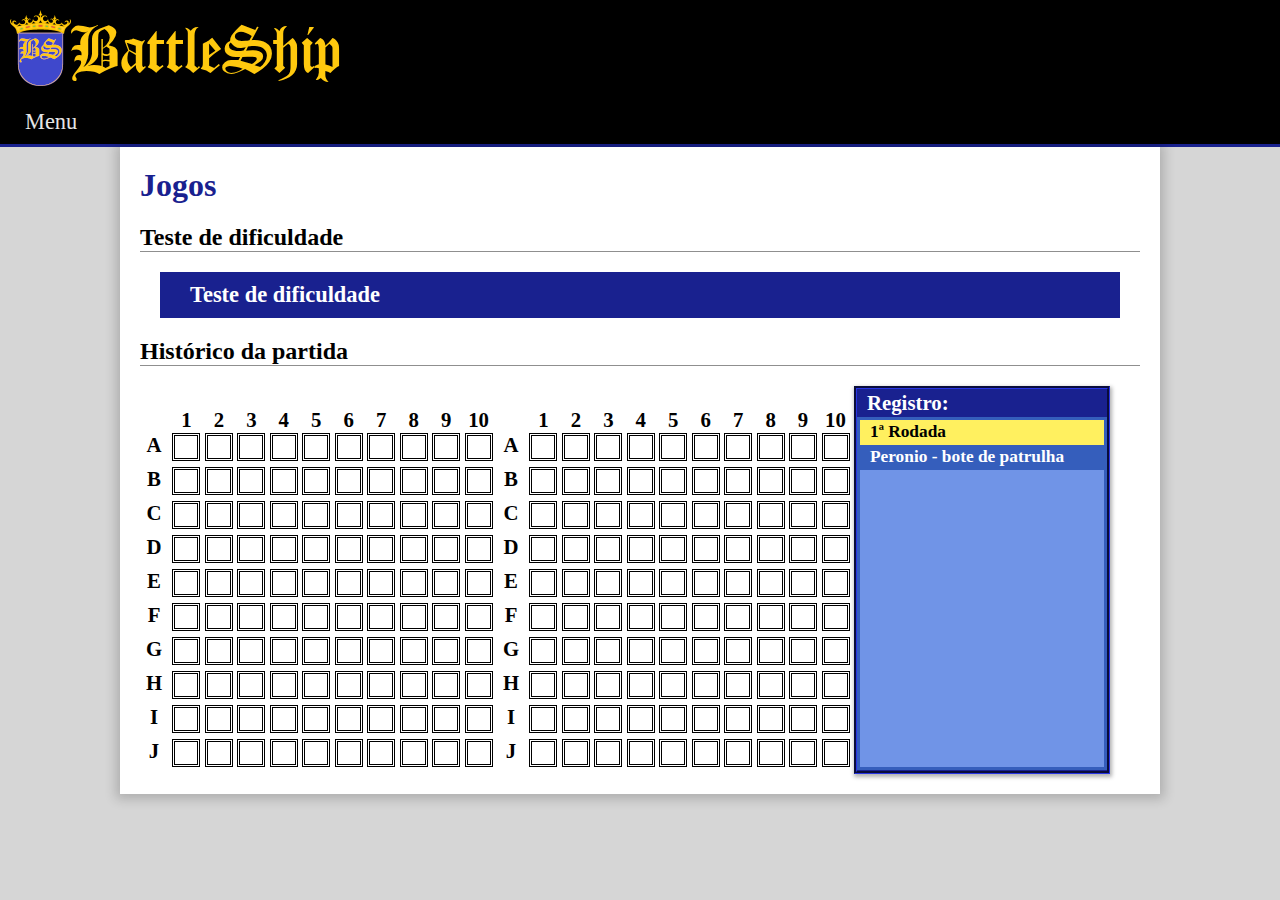
==== jogos.html @ 588dd90f "Initial commit" ====
<!DOCTYPE html>
<html lang="pt-br">
<head>
    <meta charset="UTF-8">
    <meta http-equiv="X-UA-Compatible" content="IE=edge">
    <meta name="viewport" content="width=device-width, initial-scale=1.0">
    <link rel="shortcut icon" href="imagens/BS.ico" type="image/x-icon">
    <link rel="stylesheet" href="style.css">
    <title>Jogos</title>
</head>
<body>
    <header>
        <img src="imagens/BS_logo_61px.png" alt="Logotipo">
        <h1>BattleShip</h1>
    </header>
    <nav>
        <div id="botão-menu" onclick="abrir('botão-menu', 'nav-menu', false, false)">
            Menu
        </div>
        <ul id="nav-menu" style="display: none;">
            <li class="menu"><a href="index.html" target="_self" rel="next">Home</a></li>
            <li class="menu"><a href="regra/regra.html" target="_self" rel="next">Regras</a></li>
            <div>
                <li class="menu"><a href="regra/bote_de_patrulha.html" target="_self" rel="next">Bote de patrulha</a></li>
                <li class="menu"><a href="regra/submarino.html" target="_self" rel="next">Submarino</a></li>
                <li class="menu"><a href="regra/destroyer.html" target="_self" rel="next"><em>Destroyer</em></a></li>
                <li class="menu"><a href="regra/cruzador.html" target="_self" rel="next">Cruzador</a></li>
                <li class="menu"><a href="regra/porta_avioes.html" target="_self" rel="next">Porta avioes</a></li>
            </div>
        </ul>
    </nav>
    <main>
        <h1>Jogos</h1>
        <h2>Teste de dificuldade</h2>
        <section id="caixa-de-abilidades">
            <h3 id="abilidades" onclick="abrir('abilidades', 'lista1', 'teste de dificuldade', 'abilidades')">
                <a href="#">Teste de dificuldade</a>
            </h3>
            <ul id='lista1' class="close">
                <li id="reconhecimento" class="escolha" onclick="dado('reconhecimento')">
                    <a href="#">Reconhecimento</a>
                </li>
                <li id="sabotagem" class="escolha" onclick="abrir('sabotagem', 'lista2', 'sabotagem', 'embarcações')">
                    <a href="#">Sabotagem</a>
                </li>
                <ul id="lista2" class="close">
                    <li id="bote_de_patrulha" class="escolha02" onclick="dado('sabotagem', 'bote de patrulha')">
                        <a href="#">Bote de Patrulha</a>
                    </li>
                    <li id="submarino" class="escolha02" onclick="dado('sabotagem', 'submarino')">
                        <a href="#">Submarino</a>
                    </li>
                    <li id="destroyer" class="escolha02" onclick="dado('sabotagem', 'destroyer')">
                        <a href="#"><em>Destroyer</em></a>
                    </li>
                    <li id="cruzador" class="escolha02" onclick="dado('sabotagem', 'cruzador')">
                        <a href="#">Cruzador</a>
                    </li>
                    <li id="porta_aviões" class="escolha02" onclick="dado('sabotagem', 'porta aviões')">
                        <a href="#">Porta Aviões</a>
                    </li>
                </ul>
                <li id="submersão" class="escolha" onclick="dado('submersão')">
                    <a href="#">Submersão</a>
                </li>
                <li id="antimísseis" class="escolha" onclick="abrir('antimísseis', 'lista3', 'antimísseis', 'situação')">
                    <a href="#">Antimísseis</a>
                </li>
                <ul id="lista3" class="close">
                    <li class="escolha02" onclick="dado('antimísseis', 'destroyer', 1)">
                        <a href="#">1º Míssil</a>
                    </li>
                    <li class="escolha02" onclick="dado('antimísseis', 'destroyer', 2)">
                        <a href="#">2º Missil</a>
                    </li>
                </ul>
                <li id="antiaéreo" class="escolha" onclick="abrir('antiaéreo', 'lista4', 'antiaéreo', 'situação')">
                    <a href="#">Antiaéreo</a>
                </li>
                <ul id="lista4" class="close">
                    <li class="escolha02" onclick="dado('antiaéreo', 'cruzador', 1)">
                        <a href="#">Um Canhão</a>
                    </li>
                    <li class="escolha02" onclick="dado('antiaéreo', 'cruzador', 2)">
                        <a href="#">Dois Canhões</a>
                    </li>
                </ul>
                <li id="dálmata" class="escolha" onclick="abrir('dálmata', 'lista5', 'dálmata', 'situação')">
                    <a href="#">Dálmata</a>
                </li>
                <ul id="lista5" class="close">
                    <li class="escolha02" onclick="dado('dálmata', 'Contra Caça-torpedeiro')">
                        <a href="#">Contra Caça-torpedeiro</a>
                    </li>
                    <li class="escolha02" onclick="dado('dálmata', 'Contra Bombardeiro Oestreich')">
                        <a href="#">Contra Bombardeiro <em>Oestreich</em></a>
                    </li>
                </ul>
            </ul>
            <p id="resposta" style="margin:0px;"></p>
        </section>
        <section>
            <h2>Histórico da partida</h2>
            <div id="jogador1" class="tabuleiro">
                <div id="fileira-numerada1">
                    <div class="fileira"></div>
                    <div class="fileira">1</div>
                    <div class="fileira">2</div>
                    <div class="fileira">3</div>
                    <div class="fileira">4</div>
                    <div class="fileira">5</div>
                    <div class="fileira">6</div>
                    <div class="fileira">7</div>
                    <div class="fileira">8</div>
                    <div class="fileira">9</div>
                    <div class="fileira">10</div>                            
                </div>
                <div id="fileira-a1">
                    <div class="letras">A</div>
                    <div id="1a1" class="cbox" onclick="historico('a', '1')"></div>
                    <div id="1a2" class="cbox" onclick="historico('a', '2')"></div>
                    <div id="1a3" class="cbox" onclick="historico('a', '3')"></div>
                    <div id="1a4" class="cbox" onclick="historico('a', '4')"></div>
                    <div id="1a5" class="cbox" onclick="historico('a', '5')"></div>
                    <div id="1a6" class="cbox" onclick="historico('a', '6')"></div>
                    <div id="1a7" class="cbox" onclick="historico('a', '7')"></div>
                    <div id="1a8" class="cbox" onclick="historico('a', '8')"></div>
                    <div id="1a9" class="cbox" onclick="historico('a', '9')"></div>
                    <div id="1a10" class="cbox" onclick="historico('a', '10')"></div>                            
                </div>
                <div id="fileira-b1">
                    <div class="letras">B</div>
                    <div id="1b1" class="cbox" onclick="historico('b', '1')"></div>
                    <div id="1b2" class="cbox" onclick="historico('b', '2')"></div>
                    <div id="1b3" class="cbox" onclick="historico('b', '3')"></div>
                    <div id="1b4" class="cbox" onclick="historico('b', '4')"></div>
                    <div id="1b5" class="cbox" onclick="historico('b', '5')"></div>
                    <div id="1b6" class="cbox" onclick="historico('b', '6')"></div>
                    <div id="1b7" class="cbox" onclick="historico('b', '7')"></div>
                    <div id="1b8" class="cbox" onclick="historico('b', '8')"></div>
                    <div id="1b9" class="cbox" onclick="historico('b', '9')"></div>                            
                    <div id="1b10" class="cbox" onclick="historico('b', '10')"></div>
                </div>
                <div id="fileira-c1">
                    <div class="letras">C</div>
                    <div id="1c1" class="cbox" onclick="historico('c', '1')"></div>
                    <div id="1c2" class="cbox" onclick="historico('c', '2')"></div>
                    <div id="1c3" class="cbox" onclick="historico('c', '3')"></div>
                    <div id="1c4" class="cbox" onclick="historico('c', '4')"></div>
                    <div id="1c5" class="cbox" onclick="historico('c', '5')"></div>
                    <div id="1c6" class="cbox" onclick="historico('c', '6')"></div>
                    <div id="1c7" class="cbox" onclick="historico('c', '7')"></div>
                    <div id="1c8" class="cbox" onclick="historico('c', '8')"></div>
                    <div id="1c9" class="cbox" onclick="historico('c', '9')"></div>                            
                    <div id="1c10" class="cbox" onclick="historico('c', '10')"></div>
                </div>
                <div id="fileira-d1">
                    <div class="letras">D</div>
                    <div id="1d1" class="cbox" onclick="historico('d', '1')"></div>
                    <div id="1d2" class="cbox" onclick="historico('d', '2')"></div>
                    <div id="1d3" class="cbox" onclick="historico('d', '3')"></div>
                    <div id="1d4" class="cbox" onclick="historico('d', '4')"></div>
                    <div id="1d5" class="cbox" onclick="historico('d', '5')"></div>
                    <div id="1d6" class="cbox" onclick="historico('d', '6')"></div>
                    <div id="1d7" class="cbox" onclick="historico('d', '7')"></div>
                    <div id="1d8" class="cbox" onclick="historico('d', '8')"></div>
                    <div id="1d9" class="cbox" onclick="historico('d', '9')"></div>                            
                    <div id="1d10" class="cbox" onclick="historico('d', '10')"></div>
                </div>
                <div id="fileira-e1">
                    <div class="letras">E</div>
                    <div id="1e1" class="cbox" onclick="historico('e', '1')"></div>
                    <div id="1e2" class="cbox" onclick="historico('e', '2')"></div>
                    <div id="1e3" class="cbox" onclick="historico('e', '3')"></div>
                    <div id="1e4" class="cbox" onclick="historico('e', '4')"></div>
                    <div id="1e5" class="cbox" onclick="historico('e', '5')"></div>
                    <div id="1e6" class="cbox" onclick="historico('e', '6')"></div>
                    <div id="1e7" class="cbox" onclick="historico('e', '7')"></div>
                    <div id="1e8" class="cbox" onclick="historico('e', '8')"></div>
                    <div id="1e9" class="cbox" onclick="historico('e', '9')"></div>                            
                    <div id="1e10" class="cbox" onclick="historico('e', '10')"></div>
                </div>
                <div id="fileira-f1">
                    <div class="letras">F</div>
                    <div id="1f1" class="cbox" onclick="historico('f', '1')"></div>
                    <div id="1f2" class="cbox" onclick="historico('f', '2')"></div>
                    <div id="1f3" class="cbox" onclick="historico('f', '3')"></div>
                    <div id="1f4" class="cbox" onclick="historico('f', '4')"></div>
                    <div id="1f5" class="cbox" onclick="historico('f', '5')"></div>
                    <div id="1f6" class="cbox" onclick="historico('f', '6')"></div>
                    <div id="1f7" class="cbox" onclick="historico('f', '7')"></div>
                    <div id="1f8" class="cbox" onclick="historico('f', '8')"></div>
                    <div id="1f9" class="cbox" onclick="historico('f', '9')"></div>                            
                    <div id="1f10" class="cbox" onclick="historico('f', '10')"></div>
                </div>
                <div id="fileira-g1">
                    <div class="letras">G</div>
                    <div id="1g1" class="cbox" onclick="historico('g', '1')"></div>
                    <div id="1g2" class="cbox" onclick="historico('g', '2')"></div>
                    <div id="1g3" class="cbox" onclick="historico('g', '3')"></div>
                    <div id="1g4" class="cbox" onclick="historico('g', '4')"></div>
                    <div id="1g5" class="cbox" onclick="historico('g', '5')"></div>
                    <div id="1g6" class="cbox" onclick="historico('g', '6')"></div>
                    <div id="1g7" class="cbox" onclick="historico('g', '7')"></div>
                    <div id="1g8" class="cbox" onclick="historico('g', '8')"></div>
                    <div id="1g9" class="cbox" onclick="historico('g', '9')"></div>                            
                    <div id="1g10" class="cbox" onclick="historico('g', '10')"></div>
                </div>
                <div id="fileira-h1">
                    <div class="letras">H</div>
                    <div id="1h1" class="cbox" onclick="historico('h', '1')"></div>
                    <div id="1h2" class="cbox" onclick="historico('h', '2')"></div>
                    <div id="1h3" class="cbox" onclick="historico('h', '3')"></div>
                    <div id="1h4" class="cbox" onclick="historico('h', '4')"></div>
                    <div id="1h5" class="cbox" onclick="historico('h', '5')"></div>
                    <div id="1h6" class="cbox" onclick="historico('h', '6')"></div>
                    <div id="1h7" class="cbox" onclick="historico('h', '7')"></div>
                    <div id="1h8" class="cbox" onclick="historico('h', '8')"></div>
                    <div id="1h9" class="cbox" onclick="historico('h', '9')"></div>                            
                    <div id="1h10" class="cbox" onclick="historico('h', '10')"></div>
                </div>
                <div id="fileira-i1">
                    <div class="letras">I</div>
                    <div id="1i1" class="cbox" onclick="historico('i', '1')"></div>
                    <div id="1i2" class="cbox" onclick="historico('i', '2')"></div>
                    <div id="1i3" class="cbox" onclick="historico('i', '3')"></div>
                    <div id="1i4" class="cbox" onclick="historico('i', '4')"></div>
                    <div id="1i5" class="cbox" onclick="historico('i', '5')"></div>
                    <div id="1i6" class="cbox" onclick="historico('i', '6')"></div>
                    <div id="1i7" class="cbox" onclick="historico('i', '7')"></div>
                    <div id="1i8" class="cbox" onclick="historico('i', '8')"></div>
                    <div id="1i9" class="cbox" onclick="historico('i', '9')"></div>                            
                    <div id="1i10" class="cbox" onclick="historico('i', '10')"></div>
                </div>
                <div id="fileira-j1">   
                    <div class="letras">J</div>
                    <div id="1j1" class="cbox" onclick="historico('j', '1')"></div>
                    <div id="1j2" class="cbox" onclick="historico('j', '2')"></div>
                    <div id="1j3" class="cbox" onclick="historico('j', '3')"></div>
                    <div id="1j4" class="cbox" onclick="historico('j', '4')"></div>
                    <div id="1j5" class="cbox" onclick="historico('j', '5')"></div>
                    <div id="1j6" class="cbox" onclick="historico('j', '6')"></div>
                    <div id="1j7" class="cbox" onclick="historico('j', '7')"></div>
                    <div id="1j8" class="cbox" onclick="historico('j', '8')"></div>
                    <div id="1j9" class="cbox" onclick="historico('j', '9')"></div>
                    <div id="1j10" class="cbox" onclick="historico('j', '10')"></div>                            
                </div>
            </div>
            <div id="jogador2" class="tabuleiro">
                <div id="fileira-numerada2">
                    <div class="fileira"></div>
                    <div class="fileira">1</div>
                    <div class="fileira">2</div>
                    <div class="fileira">3</div>
                    <div class="fileira">4</div>
                    <div class="fileira">5</div>
                    <div class="fileira">6</div>
                    <div class="fileira">7</div>
                    <div class="fileira">8</div>
                    <div class="fileira">9</div>
                    <div class="fileira">10</div>                            
                </div>
                <div id="fileira-a2">
                    <div class="letras">A</div>
                    <div id="2a1" class="cbox" onclick="historico('a', '1')"></div>
                    <div id="2a2" class="cbox" onclick="historico('a', '2')"></div>
                    <div id="2a3" class="cbox" onclick="historico('a', '3')"></div>
                    <div id="2a4" class="cbox" onclick="historico('a', '4')"></div>
                    <div id="2a5" class="cbox" onclick="historico('a', '5')"></div>
                    <div id="2a6" class="cbox" onclick="historico('a', '6')"></div>
                    <div id="2a7" class="cbox" onclick="historico('a', '7')"></div>
                    <div id="2a8" class="cbox" onclick="historico('a', '8')"></div>
                    <div id="2a9" class="cbox" onclick="historico('a', '9')"></div>
                    <div id="2a10" class="cbox" onclick="historico('a', '10')"></div>                            
                </div>
                <div id="fileira-b2">
                    <div class="letras">B</div>
                    <div id="2b1" class="cbox" onclick="historico('b', '1')"></div>
                    <div id="2b2" class="cbox" onclick="historico('b', '2')"></div>
                    <div id="2b3" class="cbox" onclick="historico('b', '3')"></div>
                    <div id="2b4" class="cbox" onclick="historico('b', '4')"></div>
                    <div id="2b5" class="cbox" onclick="historico('b', '5')"></div>
                    <div id="2b6" class="cbox" onclick="historico('b', '6')"></div>
                    <div id="2b7" class="cbox" onclick="historico('b', '7')"></div>
                    <div id="2b8" class="cbox" onclick="historico('b', '8')"></div>
                    <div id="2b9" class="cbox" onclick="historico('b', '9')"></div>                            
                    <div id="2b10" class="cbox" onclick="historico('b', '10')"></div>
                </div>
                <div id="fileira-c2">
                    <div class="letras">C</div>
                    <div id="2c1" class="cbox" onclick="historico('c', '1')"></div>
                    <div id="2c2" class="cbox" onclick="historico('c', '2')"></div>
                    <div id="2c3" class="cbox" onclick="historico('c', '3')"></div>
                    <div id="2c4" class="cbox" onclick="historico('c', '4')"></div>
                    <div id="2c5" class="cbox" onclick="historico('c', '5')"></div>
                    <div id="2c6" class="cbox" onclick="historico('c', '6')"></div>
                    <div id="2c7" class="cbox" onclick="historico('c', '7')"></div>
                    <div id="2c8" class="cbox" onclick="historico('c', '8')"></div>
                    <div id="2c9" class="cbox" onclick="historico('c', '9')"></div>                            
                    <div id="2c10" class="cbox" onclick="historico('c', '10')"></div>
                </div>
                <div id="fileira-d2">
                    <div class="letras">D</div>
                    <div id="2d1" class="cbox" onclick="historico('d', '1')"></div>
                    <div id="2d2" class="cbox" onclick="historico('d', '2')"></div>
                    <div id="2d3" class="cbox" onclick="historico('d', '3')"></div>
                    <div id="2d4" class="cbox" onclick="historico('d', '4')"></div>
                    <div id="2d5" class="cbox" onclick="historico('d', '5')"></div>
                    <div id="2d6" class="cbox" onclick="historico('d', '6')"></div>
                    <div id="2d7" class="cbox" onclick="historico('d', '7')"></div>
                    <div id="2d8" class="cbox" onclick="historico('d', '8')"></div>
                    <div id="2d9" class="cbox" onclick="historico('d', '9')"></div>                            
                    <div id="2d10" class="cbox" onclick="historico('d', '10')"></div>
                </div>
                <div id="fileira-e2">
                    <div class="letras">E</div>
                    <div id="2e1" class="cbox" onclick="historico('e', '1')"></div>
                    <div id="2e2" class="cbox" onclick="historico('e', '2')"></div>
                    <div id="2e3" class="cbox" onclick="historico('e', '3')"></div>
                    <div id="2e4" class="cbox" onclick="historico('e', '4')"></div>
                    <div id="2e5" class="cbox" onclick="historico('e', '5')"></div>
                    <div id="2e6" class="cbox" onclick="historico('e', '6')"></div>
                    <div id="2e7" class="cbox" onclick="historico('e', '7')"></div>
                    <div id="2e8" class="cbox" onclick="historico('e', '8')"></div>
                    <div id="2e9" class="cbox" onclick="historico('e', '9')"></div>                            
                    <div id="2e10" class="cbox" onclick="historico('e', '10')"></div>
                </div>
                <div id="fileira-f2">
                    <div class="letras">F</div>
                    <div id="2f1" class="cbox" onclick="historico('f', '1')"></div>
                    <div id="2f2" class="cbox" onclick="historico('f', '2')"></div>
                    <div id="2f3" class="cbox" onclick="historico('f', '3')"></div>
                    <div id="2f4" class="cbox" onclick="historico('f', '4')"></div>
                    <div id="2f5" class="cbox" onclick="historico('f', '5')"></div>
                    <div id="2f6" class="cbox" onclick="historico('f', '6')"></div>
                    <div id="2f7" class="cbox" onclick="historico('f', '7')"></div>
                    <div id="2f8" class="cbox" onclick="historico('f', '8')"></div>
                    <div id="2f9" class="cbox" onclick="historico('f', '9')"></div>                            
                    <div id="2f10" class="cbox" onclick="historico('f', '10')"></div>
                </div>
                <div id="fileira-g2">
                    <div class="letras">G</div>
                    <div id="2g1" class="cbox" onclick="historico('g', '1')"></div>
                    <div id="2g2" class="cbox" onclick="historico('g', '2')"></div>
                    <div id="2g3" class="cbox" onclick="historico('g', '3')"></div>
                    <div id="2g4" class="cbox" onclick="historico('g', '4')"></div>
                    <div id="2g5" class="cbox" onclick="historico('g', '5')"></div>
                    <div id="2g6" class="cbox" onclick="historico('g', '6')"></div>
                    <div id="2g7" class="cbox" onclick="historico('g', '7')"></div>
                    <div id="2g8" class="cbox" onclick="historico('g', '8')"></div>
                    <div id="2g9" class="cbox" onclick="historico('g', '9')"></div>                            
                    <div id="2g10" class="cbox" onclick="historico('g', '10')"></div>
                </div>
                <div id="fileira-h2">
                    <div class="letras">H</div>
                    <div id="2h1" class="cbox" onclick="historico('h', '1')"></div>
                    <div id="2h2" class="cbox" onclick="historico('h', '2')"></div>
                    <div id="2h3" class="cbox" onclick="historico('h', '3')"></div>
                    <div id="2h4" class="cbox" onclick="historico('h', '4')"></div>
                    <div id="2h5" class="cbox" onclick="historico('h', '5')"></div>
                    <div id="2h6" class="cbox" onclick="historico('h', '6')"></div>
                    <div id="2h7" class="cbox" onclick="historico('h', '7')"></div>
                    <div id="2h8" class="cbox" onclick="historico('h', '8')"></div>
                    <div id="2h9" class="cbox" onclick="historico('h', '9')"></div>                            
                    <div id="2h10" class="cbox" onclick="historico('h', '10')"></div>
                </div>
                <div id="fileira-i2">
                    <div class="letras">I</div>
                    <div id="2i1" class="cbox" onclick="historico('i', '1')"></div>
                    <div id="2i2" class="cbox" onclick="historico('i', '2')"></div>
                    <div id="2i3" class="cbox" onclick="historico('i', '3')"></div>
                    <div id="2i4" class="cbox" onclick="historico('i', '4')"></div>
                    <div id="2i5" class="cbox" onclick="historico('i', '5')"></div>
                    <div id="2i6" class="cbox" onclick="historico('i', '6')"></div>
                    <div id="2i7" class="cbox" onclick="historico('i', '7')"></div>
                    <div id="2i8" class="cbox" onclick="historico('i', '8')"></div>
                    <div id="2i9" class="cbox" onclick="historico('i', '9')"></div>                            
                    <div id="2i10" class="cbox" onclick="historico('i', '10')"></div>
                </div>
                <div id="fileira-j2">   
                    <div class="letras">J</div>
                    <div id="2j1" class="cbox" onclick="historico('j', '1')"></div>
                    <div id="2j2" class="cbox" onclick="historico('j', '2')"></div>
                    <div id="2j3" class="cbox" onclick="historico('j', '3')"></div>
                    <div id="2j4" class="cbox" onclick="historico('j', '4')"></div>
                    <div id="2j5" class="cbox" onclick="historico('j', '5')"></div>
                    <div id="2j6" class="cbox" onclick="historico('j', '6')"></div>
                    <div id="2j7" class="cbox" onclick="historico('j', '7')"></div>
                    <div id="2j8" class="cbox" onclick="historico('j', '8')"></div>
                    <div id="2j9" class="cbox" onclick="historico('j', '9')"></div>
                    <div id="2j10" class="cbox" onclick="historico('j', '10')"></div>                            
                </div>
            </div>
            <div class="caixa-de-registro">
                <p class="first">Registro:</p>
                <select name="jogadas" id="registro" size="14"></select>
            </div>
            
        </section>
    </main>
    <footer>
        
    </footer>
    <script src="script.js"></script>
</body>
</html>
---- style.css ----
@charset "UtF-8";
@font-face {
    font-family: diploma;
    src: url(Diploma\ Regular.ttf) format(truetype);
}

:root {
    --amarelo: #ffc90e;
    --amareloclaro: #fff05f;
    --azul: #19218f;
    --azulclaro: #355ebc;
    --azulclarisimo: #7094e7;
}

* {
    margin: 0px;
    padding: 0px;
}

#caixa {
    list-style-type: none;
    padding: 10px 0px;
    
    border-top: 5px solid var(--azul);
    background-image: linear-gradient(90deg, var(--amareloclaro), #ffef5fc2);
    box-shadow: inset 0px 0px 3px 0px rgba(0, 0, 0, 0.473);
    
    font-family: Georgia, 'Times New Roman', Times, serif;
}

#caixa.pequena, #caixa.via {
    max-width: max-content;
}

#caixa.via > li, #caixa.pequena > li {
    padding: 1px 10px;
}
.via > li:hover {
    background-image: linear-gradient(130deg, var(--azulclarisimo), rgba(255, 255, 255, 0));
}
.via > li:active {
    background-color: var(--azul);
}

li {
    padding: 5px 10px 5px 10px;
}

.tarja {
    margin: 15px 0px;
    padding: 5px;

    background-color: var(--azul);
    box-shadow: inset 0px 0px 3px 0px rgba(0, 0, 0, 0.473);
    color: rgb(230, 230, 230);

    font-family: Georgia, 'Times New Roman', Times, serif;
}

a.li_link {
    color: black;
    text-decoration: none;
}

a.link {
    font-weight: bold;
    color: var(--azul);
}

a.link:hover {
    text-decoration: underline;
}

a.link:active {
    color: var(--amarelo);
}

body {
    background-color: rgb(214, 214, 214);
}

header {
    padding: 10px 0px 20px 10px;
    background-color: black;
}

header h1 {
    color: var(--amarelo);
    font: normal 4em 'diploma';
    text-indent: 60px;
}

header img {
    position: absolute;
}

nav {
    background-color: black;
    height: 35px;
    border-bottom: 3px solid var(--azul);
}

#nav-menu {
    position: absolute;
    top: 144px;
    background-image: linear-gradient(180deg, var(--amarelo), var(--amareloclaro));
    box-shadow: 1px 1px 3px 0px rgba(0, 0, 0, 0.438);
    border-bottom: 3px solid var(--azul);
    border-right: 2px solid var(--azul);

    font: normal 1.2em 'georgia';
} 

div#botão-menu {
    display: inline;
    margin: 0px 10px;
    padding: 3px 15px;
    border-radius: 20px;

    color: rgb(230, 230, 230);
    font: normal 1.4em 'georgia';
}

div#botão-menu:hover {
    transition-duration: 0.2s;
    background-color: rgb(43, 43, 43);
    
}

div#botão-menu:active {
    box-shadow: inset 1px 1px 2px 1px rgb(119, 119, 119);
}

nav .menu {
    list-style-type: none;
    padding: 5px 10px;   
}

nav .menu:hover {
    transition-duration: 0.2s;
    background-image: linear-gradient(90deg, var(--azulclaro), var(--azulclarisimo));
}

nav a {
    display: block;
    padding: 5px;
    text-decoration: none;
    color: black;
}

.menu:hover > a {
    padding-left: 6px;
    padding-right: 4px;
}

nav .menu:active {
    box-shadow: inset 1px 1px 5px 1px rgb(0, 0, 0);
}

main {
    max-width: 1000px;
    min-height: 524px;
    margin: 0px auto;
    padding: 20px;

    background-color: white;
    box-shadow: 0px 1px 11px 4px #00000030;;

    font-family: Arial, Helvetica, sans-serif;
    text-align: justify;
}

main > h1 {
    font-family: 'Times New Roman', Times, serif;
    color: var(--azul);
}

p {
    margin: 10px 0px;
}

section#caixa-de-abilidades {
    margin: 0px 20px;
    
    color: rgb(0, 0, 0);
    background-image: linear-gradient(180deg, var(--amarelo), var(--amareloclaro));
    box-shadow: inset 0px 3px 3px 0px rgba(0, 0, 0, 0.158);
    font: normal 1.2em georgia;
}

section#caixa-de-abilidades > ul a {
    color: black;
    text-decoration: none;
}

section#caixa-de-abilidades > h3 a {
    color: white;
    text-decoration: none;
}

section#caixa-de-abilidades > h3 {
    margin: 0px 0px;
    padding: 10px;
    background-color: var(--azul);
    color: rgb(230, 230, 230);
    text-indent: 20px;
}

section#caixa-de-abilidades > h3:active {
    box-shadow: inset 1px 1px 1px 1px black;
    transition-duration: 0.1s;
}

li.escolha {
    list-style-type: none;
}

li.escolha02 {
    padding: 1px 5px;
    margin-left: 0px;
    list-style-type: none;
    font-weight: normal;
    background-image: linear-gradient(90deg, var(--azulclarisimo)1%, white);
}

.close {
    display: none;
}

ul#lista1 ul {
    padding: 2px 0px;
    border-top: 3px solid var(--azul);
    border-bottom: 3px solid var(--azul);
    background-color: white;
}

li.escolha:hover {
    background-image: linear-gradient(90deg, var(--azulclarisimo), transparent);
    padding-left: 11px;
}

li.escolha02:hover {
    background-image: linear-gradient(90deg, var(--azulclaro), white);
    padding-left: 6px;
}

.resultado-númerico {
    display: inline-block;
    margin: 0px 30px;
    padding: 5px 10px;
    border-bottom: 1px solid black;
    font: normal 1.3em 'georgia';
}

.resultado {
    margin: 10px 30px;
    padding: 0px 10px;
    font: normal 1.3em 'georgia';
}

.tabuleiro{ 
    display: inline-block;
    max-width: max-content;
}

#impresor {
    display: inline-block;
    border: 1px dotted black;
}

.fileira {
    display: inline-block;
    height: 22px;
    width: 22px;

    border: 3px double white;
    background-color: white;
    font: bold 1.3em 'geogia';
    text-align: center;
}

.letras {
    position: relative;
    bottom: 9px;
    display: inline-block;
    height: 22px;
    width: 22px;

    border: 3px double white;
    background-color: white;
    font: bold 1.3em 'geogia';
    text-align: center;
}

.cbox { /*cbox = box da coordenada*/
    display: inline-block;
    height: 22px;
    width: 22px;

    border: 3px double black;
    background-color: white;
    text-align: center;

}

.cbox:hover {
    background-color: var(--amarelo);
    border: 3px groove var(--azul);
}

.caixa-de-registro {
    display: inline-block;
    border: 3px groove var(--azul);
    box-shadow: 1px 2px 4px 1px #0000004f;
    background-color: var(--azul);
}

.caixa-de-registro p.first {
    margin: 0px;
    padding: 2px 10px 2px 10px;
    color: white;

    font: bold 1.3em 'Georgia';
}

#registro {
    max-width: 430px;
    min-width: 250px;
    border-radius: 0px;
    border: 3px solid var(--azulclaro);
    overflow-y: visible; 
    background-color: var(--azulclarisimo);
}

#registro option {
    padding: 2px 10px;
    font: bold 1.3em 'Georgia';
}

#registro option.normal, option.extenso{
    color: white;
}

.caixa-de-registro option.titulo {
    color: black;
    background-color: var(--amareloclaro);
}

#registro > option.destaque {
    color: white;
    background-color: var(--azulclaro);
}

article {
    margin: 0px 20px;
}

h2 {
    margin: 20px 0px;
    border-bottom: 1px solid rgb(143, 143, 143);
    font-family: 'Times New Roman', Times, serif;
}

footer {
    background-color: var(--azulclarisimo);
}

/*=======================================================|teste|=======================================================*/

.menu-teste {
    display: none;
}
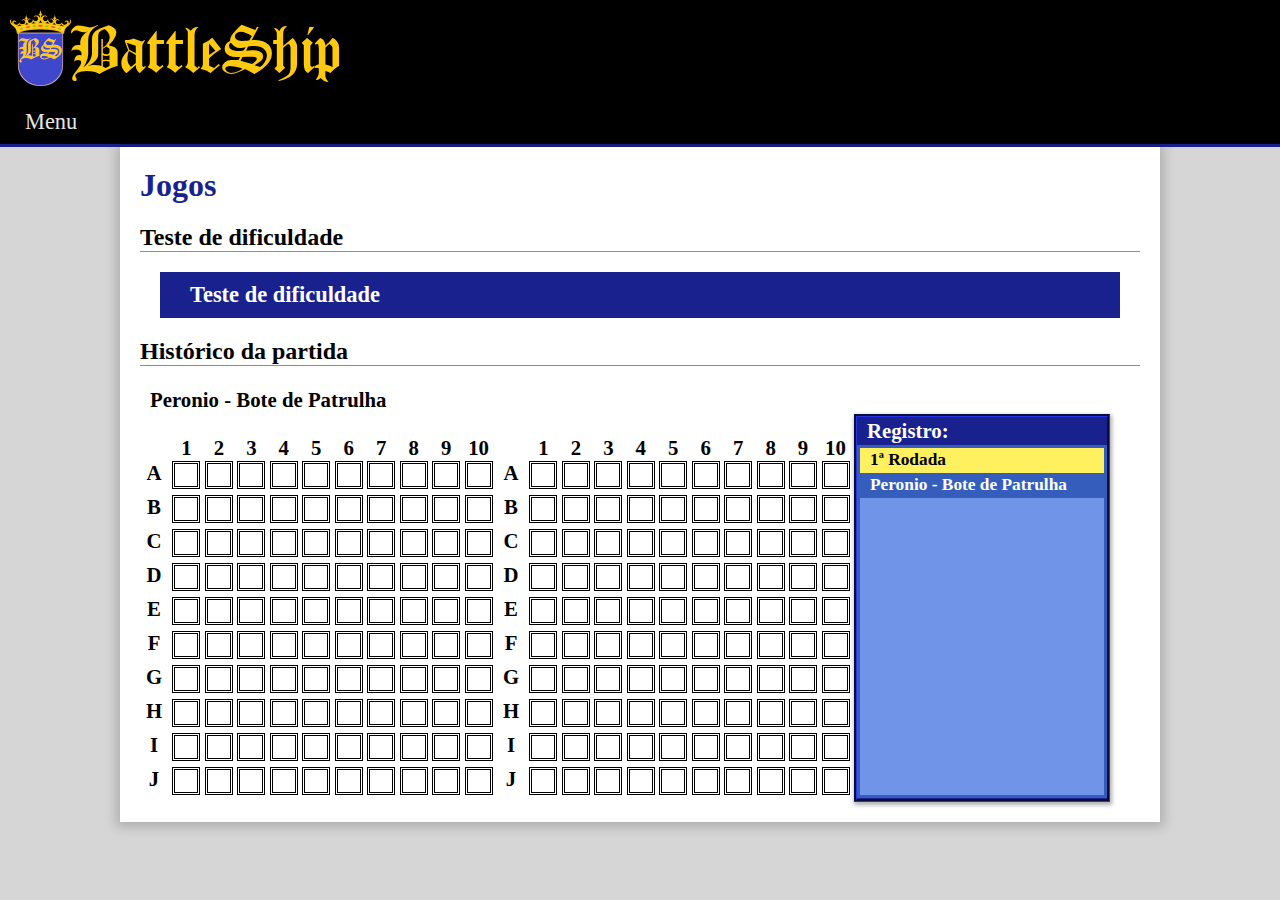
==== commit d2c6ce69: "Histórico Update" ====
--- a/jogos.html
+++ b/jogos.html
@@ -101,6 +101,7 @@
         </section>
         <section>
             <h2>Histórico da partida</h2>
+            <h3 id="nomejogador" class="nome-de-jogador">Turno</h3>
             <div id="jogador1" class="tabuleiro">
                 <div id="fileira-numerada1">
                     <div class="fileira"></div>
@@ -117,133 +118,133 @@
                 </div>
                 <div id="fileira-a1">
                     <div class="letras">A</div>
-                    <div id="1a1" class="cbox" onclick="historico('a', '1')"></div>
-                    <div id="1a2" class="cbox" onclick="historico('a', '2')"></div>
-                    <div id="1a3" class="cbox" onclick="historico('a', '3')"></div>
-                    <div id="1a4" class="cbox" onclick="historico('a', '4')"></div>
-                    <div id="1a5" class="cbox" onclick="historico('a', '5')"></div>
-                    <div id="1a6" class="cbox" onclick="historico('a', '6')"></div>
-                    <div id="1a7" class="cbox" onclick="historico('a', '7')"></div>
-                    <div id="1a8" class="cbox" onclick="historico('a', '8')"></div>
-                    <div id="1a9" class="cbox" onclick="historico('a', '9')"></div>
-                    <div id="1a10" class="cbox" onclick="historico('a', '10')"></div>                            
+                    <div id="1a1" class="cbox" onclick="historico('1', 'a', '1')"></div>
+                    <div id="1a2" class="cbox" onclick="historico('1', 'a', '2')"></div>
+                    <div id="1a3" class="cbox" onclick="historico('1', 'a', '3')"></div>
+                    <div id="1a4" class="cbox" onclick="historico('1', 'a', '4')"></div>
+                    <div id="1a5" class="cbox" onclick="historico('1', 'a', '5')"></div>
+                    <div id="1a6" class="cbox" onclick="historico('1', 'a', '6')"></div>
+                    <div id="1a7" class="cbox" onclick="historico('1', 'a', '7')"></div>
+                    <div id="1a8" class="cbox" onclick="historico('1', 'a', '8')"></div>
+                    <div id="1a9" class="cbox" onclick="historico('1', 'a', '9')"></div>
+                    <div id="1a10" class="cbox" onclick="historico('1', 'a', '10')"></div>                            
                 </div>
                 <div id="fileira-b1">
                     <div class="letras">B</div>
-                    <div id="1b1" class="cbox" onclick="historico('b', '1')"></div>
-                    <div id="1b2" class="cbox" onclick="historico('b', '2')"></div>
-                    <div id="1b3" class="cbox" onclick="historico('b', '3')"></div>
-                    <div id="1b4" class="cbox" onclick="historico('b', '4')"></div>
-                    <div id="1b5" class="cbox" onclick="historico('b', '5')"></div>
-                    <div id="1b6" class="cbox" onclick="historico('b', '6')"></div>
-                    <div id="1b7" class="cbox" onclick="historico('b', '7')"></div>
-                    <div id="1b8" class="cbox" onclick="historico('b', '8')"></div>
-                    <div id="1b9" class="cbox" onclick="historico('b', '9')"></div>                            
-                    <div id="1b10" class="cbox" onclick="historico('b', '10')"></div>
+                    <div id="1b1" class="cbox" onclick="historico('1' ,'b', '1')"></div>
+                    <div id="1b2" class="cbox" onclick="historico('1' ,'b', '2')"></div>
+                    <div id="1b3" class="cbox" onclick="historico('1' ,'b', '3')"></div>
+                    <div id="1b4" class="cbox" onclick="historico('1' ,'b', '4')"></div>
+                    <div id="1b5" class="cbox" onclick="historico('1' ,'b', '5')"></div>
+                    <div id="1b6" class="cbox" onclick="historico('1' ,'b', '6')"></div>
+                    <div id="1b7" class="cbox" onclick="historico('1' ,'b', '7')"></div>
+                    <div id="1b8" class="cbox" onclick="historico('1' ,'b', '8')"></div>
+                    <div id="1b9" class="cbox" onclick="historico('1' ,'b', '9')"></div>                            
+                    <div id="1b10" class="cbox" onclick="historico('1' ,'b', '10')"></div>
                 </div>
                 <div id="fileira-c1">
                     <div class="letras">C</div>
-                    <div id="1c1" class="cbox" onclick="historico('c', '1')"></div>
-                    <div id="1c2" class="cbox" onclick="historico('c', '2')"></div>
-                    <div id="1c3" class="cbox" onclick="historico('c', '3')"></div>
-                    <div id="1c4" class="cbox" onclick="historico('c', '4')"></div>
-                    <div id="1c5" class="cbox" onclick="historico('c', '5')"></div>
-                    <div id="1c6" class="cbox" onclick="historico('c', '6')"></div>
-                    <div id="1c7" class="cbox" onclick="historico('c', '7')"></div>
-                    <div id="1c8" class="cbox" onclick="historico('c', '8')"></div>
-                    <div id="1c9" class="cbox" onclick="historico('c', '9')"></div>                            
-                    <div id="1c10" class="cbox" onclick="historico('c', '10')"></div>
+                    <div id="1c1" class="cbox" onclick="historico('1' ,'c', '1')"></div>
+                    <div id="1c2" class="cbox" onclick="historico('1' ,'c', '2')"></div>
+                    <div id="1c3" class="cbox" onclick="historico('1' ,'c', '3')"></div>
+                    <div id="1c4" class="cbox" onclick="historico('1' ,'c', '4')"></div>
+                    <div id="1c5" class="cbox" onclick="historico('1' ,'c', '5')"></div>
+                    <div id="1c6" class="cbox" onclick="historico('1' ,'c', '6')"></div>
+                    <div id="1c7" class="cbox" onclick="historico('1' ,'c', '7')"></div>
+                    <div id="1c8" class="cbox" onclick="historico('1' ,'c', '8')"></div>
+                    <div id="1c9" class="cbox" onclick="historico('1' ,'c', '9')"></div>                            
+                    <div id="1c10" class="cbox" onclick="historico('1' ,'c', '10')"></div>
                 </div>
                 <div id="fileira-d1">
                     <div class="letras">D</div>
-                    <div id="1d1" class="cbox" onclick="historico('d', '1')"></div>
-                    <div id="1d2" class="cbox" onclick="historico('d', '2')"></div>
-                    <div id="1d3" class="cbox" onclick="historico('d', '3')"></div>
-                    <div id="1d4" class="cbox" onclick="historico('d', '4')"></div>
-                    <div id="1d5" class="cbox" onclick="historico('d', '5')"></div>
-                    <div id="1d6" class="cbox" onclick="historico('d', '6')"></div>
-                    <div id="1d7" class="cbox" onclick="historico('d', '7')"></div>
-                    <div id="1d8" class="cbox" onclick="historico('d', '8')"></div>
-                    <div id="1d9" class="cbox" onclick="historico('d', '9')"></div>                            
-                    <div id="1d10" class="cbox" onclick="historico('d', '10')"></div>
+                    <div id="1d1" class="cbox" onclick="historico('1' ,'d', '1')"></div>
+                    <div id="1d2" class="cbox" onclick="historico('1' ,'d', '2')"></div>
+                    <div id="1d3" class="cbox" onclick="historico('1' ,'d', '3')"></div>
+                    <div id="1d4" class="cbox" onclick="historico('1' ,'d', '4')"></div>
+                    <div id="1d5" class="cbox" onclick="historico('1' ,'d', '5')"></div>
+                    <div id="1d6" class="cbox" onclick="historico('1' ,'d', '6')"></div>
+                    <div id="1d7" class="cbox" onclick="historico('1' ,'d', '7')"></div>
+                    <div id="1d8" class="cbox" onclick="historico('1' ,'d', '8')"></div>
+                    <div id="1d9" class="cbox" onclick="historico('1' ,'d', '9')"></div>                            
+                    <div id="1d10" class="cbox" onclick="historico('1' ,'d', '10')"></div>
                 </div>
                 <div id="fileira-e1">
                     <div class="letras">E</div>
-                    <div id="1e1" class="cbox" onclick="historico('e', '1')"></div>
-                    <div id="1e2" class="cbox" onclick="historico('e', '2')"></div>
-                    <div id="1e3" class="cbox" onclick="historico('e', '3')"></div>
-                    <div id="1e4" class="cbox" onclick="historico('e', '4')"></div>
-                    <div id="1e5" class="cbox" onclick="historico('e', '5')"></div>
-                    <div id="1e6" class="cbox" onclick="historico('e', '6')"></div>
-                    <div id="1e7" class="cbox" onclick="historico('e', '7')"></div>
-                    <div id="1e8" class="cbox" onclick="historico('e', '8')"></div>
-                    <div id="1e9" class="cbox" onclick="historico('e', '9')"></div>                            
-                    <div id="1e10" class="cbox" onclick="historico('e', '10')"></div>
+                    <div id="1e1" class="cbox" onclick="historico('1' ,'e', '1')"></div>
+                    <div id="1e2" class="cbox" onclick="historico('1' ,'e', '2')"></div>
+                    <div id="1e3" class="cbox" onclick="historico('1' ,'e', '3')"></div>
+                    <div id="1e4" class="cbox" onclick="historico('1' ,'e', '4')"></div>
+                    <div id="1e5" class="cbox" onclick="historico('1' ,'e', '5')"></div>
+                    <div id="1e6" class="cbox" onclick="historico('1' ,'e', '6')"></div>
+                    <div id="1e7" class="cbox" onclick="historico('1' ,'e', '7')"></div>
+                    <div id="1e8" class="cbox" onclick="historico('1' ,'e', '8')"></div>
+                    <div id="1e9" class="cbox" onclick="historico('1' ,'e', '9')"></div>                            
+                    <div id="1e10" class="cbox" onclick="historico('1' ,'e', '10')"></div>
                 </div>
                 <div id="fileira-f1">
                     <div class="letras">F</div>
-                    <div id="1f1" class="cbox" onclick="historico('f', '1')"></div>
-                    <div id="1f2" class="cbox" onclick="historico('f', '2')"></div>
-                    <div id="1f3" class="cbox" onclick="historico('f', '3')"></div>
-                    <div id="1f4" class="cbox" onclick="historico('f', '4')"></div>
-                    <div id="1f5" class="cbox" onclick="historico('f', '5')"></div>
-                    <div id="1f6" class="cbox" onclick="historico('f', '6')"></div>
-                    <div id="1f7" class="cbox" onclick="historico('f', '7')"></div>
-                    <div id="1f8" class="cbox" onclick="historico('f', '8')"></div>
-                    <div id="1f9" class="cbox" onclick="historico('f', '9')"></div>                            
-                    <div id="1f10" class="cbox" onclick="historico('f', '10')"></div>
+                    <div id="1f1" class="cbox" onclick="historico('1' ,'f', '1')"></div>
+                    <div id="1f2" class="cbox" onclick="historico('1' ,'f', '2')"></div>
+                    <div id="1f3" class="cbox" onclick="historico('1' ,'f', '3')"></div>
+                    <div id="1f4" class="cbox" onclick="historico('1' ,'f', '4')"></div>
+                    <div id="1f5" class="cbox" onclick="historico('1' ,'f', '5')"></div>
+                    <div id="1f6" class="cbox" onclick="historico('1' ,'f', '6')"></div>
+                    <div id="1f7" class="cbox" onclick="historico('1' ,'f', '7')"></div>
+                    <div id="1f8" class="cbox" onclick="historico('1' ,'f', '8')"></div>
+                    <div id="1f9" class="cbox" onclick="historico('1' ,'f', '9')"></div>                            
+                    <div id="1f10" class="cbox" onclick="historico('1' ,'f', '10')"></div>
                 </div>
                 <div id="fileira-g1">
                     <div class="letras">G</div>
-                    <div id="1g1" class="cbox" onclick="historico('g', '1')"></div>
-                    <div id="1g2" class="cbox" onclick="historico('g', '2')"></div>
-                    <div id="1g3" class="cbox" onclick="historico('g', '3')"></div>
-                    <div id="1g4" class="cbox" onclick="historico('g', '4')"></div>
-                    <div id="1g5" class="cbox" onclick="historico('g', '5')"></div>
-                    <div id="1g6" class="cbox" onclick="historico('g', '6')"></div>
-                    <div id="1g7" class="cbox" onclick="historico('g', '7')"></div>
-                    <div id="1g8" class="cbox" onclick="historico('g', '8')"></div>
-                    <div id="1g9" class="cbox" onclick="historico('g', '9')"></div>                            
-                    <div id="1g10" class="cbox" onclick="historico('g', '10')"></div>
+                    <div id="1g1" class="cbox" onclick="historico('1' ,'g', '1')"></div>
+                    <div id="1g2" class="cbox" onclick="historico('1' ,'g', '2')"></div>
+                    <div id="1g3" class="cbox" onclick="historico('1' ,'g', '3')"></div>
+                    <div id="1g4" class="cbox" onclick="historico('1' ,'g', '4')"></div>
+                    <div id="1g5" class="cbox" onclick="historico('1' ,'g', '5')"></div>
+                    <div id="1g6" class="cbox" onclick="historico('1' ,'g', '6')"></div>
+                    <div id="1g7" class="cbox" onclick="historico('1' ,'g', '7')"></div>
+                    <div id="1g8" class="cbox" onclick="historico('1' ,'g', '8')"></div>
+                    <div id="1g9" class="cbox" onclick="historico('1' ,'g', '9')"></div>                            
+                    <div id="1g10" class="cbox" onclick="historico('1' ,'g', '10')"></div>
                 </div>
                 <div id="fileira-h1">
                     <div class="letras">H</div>
-                    <div id="1h1" class="cbox" onclick="historico('h', '1')"></div>
-                    <div id="1h2" class="cbox" onclick="historico('h', '2')"></div>
-                    <div id="1h3" class="cbox" onclick="historico('h', '3')"></div>
-                    <div id="1h4" class="cbox" onclick="historico('h', '4')"></div>
-                    <div id="1h5" class="cbox" onclick="historico('h', '5')"></div>
-                    <div id="1h6" class="cbox" onclick="historico('h', '6')"></div>
-                    <div id="1h7" class="cbox" onclick="historico('h', '7')"></div>
-                    <div id="1h8" class="cbox" onclick="historico('h', '8')"></div>
-                    <div id="1h9" class="cbox" onclick="historico('h', '9')"></div>                            
-                    <div id="1h10" class="cbox" onclick="historico('h', '10')"></div>
+                    <div id="1h1" class="cbox" onclick="historico('1' ,'h', '1')"></div>
+                    <div id="1h2" class="cbox" onclick="historico('1' ,'h', '2')"></div>
+                    <div id="1h3" class="cbox" onclick="historico('1' ,'h', '3')"></div>
+                    <div id="1h4" class="cbox" onclick="historico('1' ,'h', '4')"></div>
+                    <div id="1h5" class="cbox" onclick="historico('1' ,'h', '5')"></div>
+                    <div id="1h6" class="cbox" onclick="historico('1' ,'h', '6')"></div>
+                    <div id="1h7" class="cbox" onclick="historico('1' ,'h', '7')"></div>
+                    <div id="1h8" class="cbox" onclick="historico('1' ,'h', '8')"></div>
+                    <div id="1h9" class="cbox" onclick="historico('1' ,'h', '9')"></div>                            
+                    <div id="1h10" class="cbox" onclick="historico('1' ,'h', '10')"></div>
                 </div>
                 <div id="fileira-i1">
                     <div class="letras">I</div>
-                    <div id="1i1" class="cbox" onclick="historico('i', '1')"></div>
-                    <div id="1i2" class="cbox" onclick="historico('i', '2')"></div>
-                    <div id="1i3" class="cbox" onclick="historico('i', '3')"></div>
-                    <div id="1i4" class="cbox" onclick="historico('i', '4')"></div>
-                    <div id="1i5" class="cbox" onclick="historico('i', '5')"></div>
-                    <div id="1i6" class="cbox" onclick="historico('i', '6')"></div>
-                    <div id="1i7" class="cbox" onclick="historico('i', '7')"></div>
-                    <div id="1i8" class="cbox" onclick="historico('i', '8')"></div>
-                    <div id="1i9" class="cbox" onclick="historico('i', '9')"></div>                            
-                    <div id="1i10" class="cbox" onclick="historico('i', '10')"></div>
+                    <div id="1i1" class="cbox" onclick="historico('1' ,'i', '1')"></div>
+                    <div id="1i2" class="cbox" onclick="historico('1' ,'i', '2')"></div>
+                    <div id="1i3" class="cbox" onclick="historico('1' ,'i', '3')"></div>
+                    <div id="1i4" class="cbox" onclick="historico('1' ,'i', '4')"></div>
+                    <div id="1i5" class="cbox" onclick="historico('1' ,'i', '5')"></div>
+                    <div id="1i6" class="cbox" onclick="historico('1' ,'i', '6')"></div>
+                    <div id="1i7" class="cbox" onclick="historico('1' ,'i', '7')"></div>
+                    <div id="1i8" class="cbox" onclick="historico('1' ,'i', '8')"></div>
+                    <div id="1i9" class="cbox" onclick="historico('1' ,'i', '9')"></div>                            
+                    <div id="1i10" class="cbox" onclick="historico('1' ,'i', '10')"></div>
                 </div>
                 <div id="fileira-j1">   
                     <div class="letras">J</div>
-                    <div id="1j1" class="cbox" onclick="historico('j', '1')"></div>
-                    <div id="1j2" class="cbox" onclick="historico('j', '2')"></div>
-                    <div id="1j3" class="cbox" onclick="historico('j', '3')"></div>
-                    <div id="1j4" class="cbox" onclick="historico('j', '4')"></div>
-                    <div id="1j5" class="cbox" onclick="historico('j', '5')"></div>
-                    <div id="1j6" class="cbox" onclick="historico('j', '6')"></div>
-                    <div id="1j7" class="cbox" onclick="historico('j', '7')"></div>
-                    <div id="1j8" class="cbox" onclick="historico('j', '8')"></div>
-                    <div id="1j9" class="cbox" onclick="historico('j', '9')"></div>
-                    <div id="1j10" class="cbox" onclick="historico('j', '10')"></div>                            
+                    <div id="1j1" class="cbox" onclick="historico('1' ,'j', '1')"></div>
+                    <div id="1j2" class="cbox" onclick="historico('1' ,'j', '2')"></div>
+                    <div id="1j3" class="cbox" onclick="historico('1' ,'j', '3')"></div>
+                    <div id="1j4" class="cbox" onclick="historico('1' ,'j', '4')"></div>
+                    <div id="1j5" class="cbox" onclick="historico('1' ,'j', '5')"></div>
+                    <div id="1j6" class="cbox" onclick="historico('1' ,'j', '6')"></div>
+                    <div id="1j7" class="cbox" onclick="historico('1' ,'j', '7')"></div>
+                    <div id="1j8" class="cbox" onclick="historico('1' ,'j', '8')"></div>
+                    <div id="1j9" class="cbox" onclick="historico('1' ,'j', '9')"></div>
+                    <div id="1j10" class="cbox" onclick="historico('1' ,'j', '10')"></div>                            
                 </div>
             </div>
             <div id="jogador2" class="tabuleiro">
@@ -262,138 +263,138 @@
                 </div>
                 <div id="fileira-a2">
                     <div class="letras">A</div>
-                    <div id="2a1" class="cbox" onclick="historico('a', '1')"></div>
-                    <div id="2a2" class="cbox" onclick="historico('a', '2')"></div>
-                    <div id="2a3" class="cbox" onclick="historico('a', '3')"></div>
-                    <div id="2a4" class="cbox" onclick="historico('a', '4')"></div>
-                    <div id="2a5" class="cbox" onclick="historico('a', '5')"></div>
-                    <div id="2a6" class="cbox" onclick="historico('a', '6')"></div>
-                    <div id="2a7" class="cbox" onclick="historico('a', '7')"></div>
-                    <div id="2a8" class="cbox" onclick="historico('a', '8')"></div>
-                    <div id="2a9" class="cbox" onclick="historico('a', '9')"></div>
-                    <div id="2a10" class="cbox" onclick="historico('a', '10')"></div>                            
+                    <div id="2a1" class="cbox" onclick="historico('2' ,'a', '1')"></div>
+                    <div id="2a2" class="cbox" onclick="historico('2' ,'a', '2')"></div>
+                    <div id="2a3" class="cbox" onclick="historico('2' ,'a', '3')"></div>
+                    <div id="2a4" class="cbox" onclick="historico('2' ,'a', '4')"></div>
+                    <div id="2a5" class="cbox" onclick="historico('2' ,'a', '5')"></div>
+                    <div id="2a6" class="cbox" onclick="historico('2' ,'a', '6')"></div>
+                    <div id="2a7" class="cbox" onclick="historico('2' ,'a', '7')"></div>
+                    <div id="2a8" class="cbox" onclick="historico('2' ,'a', '8')"></div>
+                    <div id="2a9" class="cbox" onclick="historico('2' ,'a', '9')"></div>
+                    <div id="2a10" class="cbox" onclick="historico('2' ,'a', '10')"></div>                            
                 </div>
                 <div id="fileira-b2">
                     <div class="letras">B</div>
-                    <div id="2b1" class="cbox" onclick="historico('b', '1')"></div>
-                    <div id="2b2" class="cbox" onclick="historico('b', '2')"></div>
-                    <div id="2b3" class="cbox" onclick="historico('b', '3')"></div>
-                    <div id="2b4" class="cbox" onclick="historico('b', '4')"></div>
-                    <div id="2b5" class="cbox" onclick="historico('b', '5')"></div>
-                    <div id="2b6" class="cbox" onclick="historico('b', '6')"></div>
-                    <div id="2b7" class="cbox" onclick="historico('b', '7')"></div>
-                    <div id="2b8" class="cbox" onclick="historico('b', '8')"></div>
-                    <div id="2b9" class="cbox" onclick="historico('b', '9')"></div>                            
-                    <div id="2b10" class="cbox" onclick="historico('b', '10')"></div>
+                    <div id="2b1" class="cbox" onclick="historico('2', 'b', '1')"></div>
+                    <div id="2b2" class="cbox" onclick="historico('2', 'b', '2')"></div>
+                    <div id="2b3" class="cbox" onclick="historico('2', 'b', '3')"></div>
+                    <div id="2b4" class="cbox" onclick="historico('2', 'b', '4')"></div>
+                    <div id="2b5" class="cbox" onclick="historico('2', 'b', '5')"></div>
+                    <div id="2b6" class="cbox" onclick="historico('2', 'b', '6')"></div>
+                    <div id="2b7" class="cbox" onclick="historico('2', 'b', '7')"></div>
+                    <div id="2b8" class="cbox" onclick="historico('2', 'b', '8')"></div>
+                    <div id="2b9" class="cbox" onclick="historico('2', 'b', '9')"></div>                            
+                    <div id="2b10" class="cbox" onclick="historico('2', 'b', '10')"></div>
                 </div>
                 <div id="fileira-c2">
                     <div class="letras">C</div>
-                    <div id="2c1" class="cbox" onclick="historico('c', '1')"></div>
-                    <div id="2c2" class="cbox" onclick="historico('c', '2')"></div>
-                    <div id="2c3" class="cbox" onclick="historico('c', '3')"></div>
-                    <div id="2c4" class="cbox" onclick="historico('c', '4')"></div>
-                    <div id="2c5" class="cbox" onclick="historico('c', '5')"></div>
-                    <div id="2c6" class="cbox" onclick="historico('c', '6')"></div>
-                    <div id="2c7" class="cbox" onclick="historico('c', '7')"></div>
-                    <div id="2c8" class="cbox" onclick="historico('c', '8')"></div>
-                    <div id="2c9" class="cbox" onclick="historico('c', '9')"></div>                            
-                    <div id="2c10" class="cbox" onclick="historico('c', '10')"></div>
+                    <div id="2c1" class="cbox" onclick="historico('2', 'c', '1')"></div>
+                    <div id="2c2" class="cbox" onclick="historico('2', 'c', '2')"></div>
+                    <div id="2c3" class="cbox" onclick="historico('2', 'c', '3')"></div>
+                    <div id="2c4" class="cbox" onclick="historico('2', 'c', '4')"></div>
+                    <div id="2c5" class="cbox" onclick="historico('2', 'c', '5')"></div>
+                    <div id="2c6" class="cbox" onclick="historico('2', 'c', '6')"></div>
+                    <div id="2c7" class="cbox" onclick="historico('2', 'c', '7')"></div>
+                    <div id="2c8" class="cbox" onclick="historico('2', 'c', '8')"></div>
+                    <div id="2c9" class="cbox" onclick="historico('2', 'c', '9')"></div>                            
+                    <div id="2c10" class="cbox" onclick="historico('2', 'c', '10')"></div>
                 </div>
                 <div id="fileira-d2">
                     <div class="letras">D</div>
-                    <div id="2d1" class="cbox" onclick="historico('d', '1')"></div>
-                    <div id="2d2" class="cbox" onclick="historico('d', '2')"></div>
-                    <div id="2d3" class="cbox" onclick="historico('d', '3')"></div>
-                    <div id="2d4" class="cbox" onclick="historico('d', '4')"></div>
-                    <div id="2d5" class="cbox" onclick="historico('d', '5')"></div>
-                    <div id="2d6" class="cbox" onclick="historico('d', '6')"></div>
-                    <div id="2d7" class="cbox" onclick="historico('d', '7')"></div>
-                    <div id="2d8" class="cbox" onclick="historico('d', '8')"></div>
-                    <div id="2d9" class="cbox" onclick="historico('d', '9')"></div>                            
-                    <div id="2d10" class="cbox" onclick="historico('d', '10')"></div>
+                    <div id="2d1" class="cbox" onclick="historico('2', 'd', '1')"></div>
+                    <div id="2d2" class="cbox" onclick="historico('2', 'd', '2')"></div>
+                    <div id="2d3" class="cbox" onclick="historico('2', 'd', '3')"></div>
+                    <div id="2d4" class="cbox" onclick="historico('2', 'd', '4')"></div>
+                    <div id="2d5" class="cbox" onclick="historico('2', 'd', '5')"></div>
+                    <div id="2d6" class="cbox" onclick="historico('2', 'd', '6')"></div>
+                    <div id="2d7" class="cbox" onclick="historico('2', 'd', '7')"></div>
+                    <div id="2d8" class="cbox" onclick="historico('2', 'd', '8')"></div>
+                    <div id="2d9" class="cbox" onclick="historico('2', 'd', '9')"></div>                            
+                    <div id="2d10" class="cbox" onclick="historico('2', 'd', '10')"></div>
                 </div>
                 <div id="fileira-e2">
                     <div class="letras">E</div>
-                    <div id="2e1" class="cbox" onclick="historico('e', '1')"></div>
-                    <div id="2e2" class="cbox" onclick="historico('e', '2')"></div>
-                    <div id="2e3" class="cbox" onclick="historico('e', '3')"></div>
-                    <div id="2e4" class="cbox" onclick="historico('e', '4')"></div>
-                    <div id="2e5" class="cbox" onclick="historico('e', '5')"></div>
-                    <div id="2e6" class="cbox" onclick="historico('e', '6')"></div>
-                    <div id="2e7" class="cbox" onclick="historico('e', '7')"></div>
-                    <div id="2e8" class="cbox" onclick="historico('e', '8')"></div>
-                    <div id="2e9" class="cbox" onclick="historico('e', '9')"></div>                            
-                    <div id="2e10" class="cbox" onclick="historico('e', '10')"></div>
+                    <div id="2e1" class="cbox" onclick="historico('2', 'e', '1')"></div>
+                    <div id="2e2" class="cbox" onclick="historico('2', 'e', '2')"></div>
+                    <div id="2e3" class="cbox" onclick="historico('2', 'e', '3')"></div>
+                    <div id="2e4" class="cbox" onclick="historico('2', 'e', '4')"></div>
+                    <div id="2e5" class="cbox" onclick="historico('2', 'e', '5')"></div>
+                    <div id="2e6" class="cbox" onclick="historico('2', 'e', '6')"></div>
+                    <div id="2e7" class="cbox" onclick="historico('2', 'e', '7')"></div>
+                    <div id="2e8" class="cbox" onclick="historico('2', 'e', '8')"></div>
+                    <div id="2e9" class="cbox" onclick="historico('2', 'e', '9')"></div>                            
+                    <div id="2e10" class="cbox" onclick="historico('2', 'e', '10')"></div>
                 </div>
                 <div id="fileira-f2">
                     <div class="letras">F</div>
-                    <div id="2f1" class="cbox" onclick="historico('f', '1')"></div>
-                    <div id="2f2" class="cbox" onclick="historico('f', '2')"></div>
-                    <div id="2f3" class="cbox" onclick="historico('f', '3')"></div>
-                    <div id="2f4" class="cbox" onclick="historico('f', '4')"></div>
-                    <div id="2f5" class="cbox" onclick="historico('f', '5')"></div>
-                    <div id="2f6" class="cbox" onclick="historico('f', '6')"></div>
-                    <div id="2f7" class="cbox" onclick="historico('f', '7')"></div>
-                    <div id="2f8" class="cbox" onclick="historico('f', '8')"></div>
-                    <div id="2f9" class="cbox" onclick="historico('f', '9')"></div>                            
-                    <div id="2f10" class="cbox" onclick="historico('f', '10')"></div>
+                    <div id="2f1" class="cbox" onclick="historico('2', 'f', '1')"></div>
+                    <div id="2f2" class="cbox" onclick="historico('2', 'f', '2')"></div>
+                    <div id="2f3" class="cbox" onclick="historico('2', 'f', '3')"></div>
+                    <div id="2f4" class="cbox" onclick="historico('2', 'f', '4')"></div>
+                    <div id="2f5" class="cbox" onclick="historico('2', 'f', '5')"></div>
+                    <div id="2f6" class="cbox" onclick="historico('2', 'f', '6')"></div>
+                    <div id="2f7" class="cbox" onclick="historico('2', 'f', '7')"></div>
+                    <div id="2f8" class="cbox" onclick="historico('2', 'f', '8')"></div>
+                    <div id="2f9" class="cbox" onclick="historico('2', 'f', '9')"></div>                            
+                    <div id="2f10" class="cbox" onclick="historico('2', 'f', '10')"></div>
                 </div>
                 <div id="fileira-g2">
                     <div class="letras">G</div>
-                    <div id="2g1" class="cbox" onclick="historico('g', '1')"></div>
-                    <div id="2g2" class="cbox" onclick="historico('g', '2')"></div>
-                    <div id="2g3" class="cbox" onclick="historico('g', '3')"></div>
-                    <div id="2g4" class="cbox" onclick="historico('g', '4')"></div>
-                    <div id="2g5" class="cbox" onclick="historico('g', '5')"></div>
-                    <div id="2g6" class="cbox" onclick="historico('g', '6')"></div>
-                    <div id="2g7" class="cbox" onclick="historico('g', '7')"></div>
-                    <div id="2g8" class="cbox" onclick="historico('g', '8')"></div>
-                    <div id="2g9" class="cbox" onclick="historico('g', '9')"></div>                            
-                    <div id="2g10" class="cbox" onclick="historico('g', '10')"></div>
+                    <div id="2g1" class="cbox" onclick="historico('2', 'g', '1')"></div>
+                    <div id="2g2" class="cbox" onclick="historico('2', 'g', '2')"></div>
+                    <div id="2g3" class="cbox" onclick="historico('2', 'g', '3')"></div>
+                    <div id="2g4" class="cbox" onclick="historico('2', 'g', '4')"></div>
+                    <div id="2g5" class="cbox" onclick="historico('2', 'g', '5')"></div>
+                    <div id="2g6" class="cbox" onclick="historico('2', 'g', '6')"></div>
+                    <div id="2g7" class="cbox" onclick="historico('2', 'g', '7')"></div>
+                    <div id="2g8" class="cbox" onclick="historico('2', 'g', '8')"></div>
+                    <div id="2g9" class="cbox" onclick="historico('2', 'g', '9')"></div>                            
+                    <div id="2g10" class="cbox" onclick="historico('2', 'g', '10')"></div>
                 </div>
                 <div id="fileira-h2">
                     <div class="letras">H</div>
-                    <div id="2h1" class="cbox" onclick="historico('h', '1')"></div>
-                    <div id="2h2" class="cbox" onclick="historico('h', '2')"></div>
-                    <div id="2h3" class="cbox" onclick="historico('h', '3')"></div>
-                    <div id="2h4" class="cbox" onclick="historico('h', '4')"></div>
-                    <div id="2h5" class="cbox" onclick="historico('h', '5')"></div>
-                    <div id="2h6" class="cbox" onclick="historico('h', '6')"></div>
-                    <div id="2h7" class="cbox" onclick="historico('h', '7')"></div>
-                    <div id="2h8" class="cbox" onclick="historico('h', '8')"></div>
-                    <div id="2h9" class="cbox" onclick="historico('h', '9')"></div>                            
-                    <div id="2h10" class="cbox" onclick="historico('h', '10')"></div>
+                    <div id="2h1" class="cbox" onclick="historico('2', 'h', '1')"></div>
+                    <div id="2h2" class="cbox" onclick="historico('2', 'h', '2')"></div>
+                    <div id="2h3" class="cbox" onclick="historico('2', 'h', '3')"></div>
+                    <div id="2h4" class="cbox" onclick="historico('2', 'h', '4')"></div>
+                    <div id="2h5" class="cbox" onclick="historico('2', 'h', '5')"></div>
+                    <div id="2h6" class="cbox" onclick="historico('2', 'h', '6')"></div>
+                    <div id="2h7" class="cbox" onclick="historico('2', 'h', '7')"></div>
+                    <div id="2h8" class="cbox" onclick="historico('2', 'h', '8')"></div>
+                    <div id="2h9" class="cbox" onclick="historico('2', 'h', '9')"></div>                            
+                    <div id="2h10" class="cbox" onclick="historico('2', 'h', '10')"></div>
                 </div>
                 <div id="fileira-i2">
                     <div class="letras">I</div>
-                    <div id="2i1" class="cbox" onclick="historico('i', '1')"></div>
-                    <div id="2i2" class="cbox" onclick="historico('i', '2')"></div>
-                    <div id="2i3" class="cbox" onclick="historico('i', '3')"></div>
-                    <div id="2i4" class="cbox" onclick="historico('i', '4')"></div>
-                    <div id="2i5" class="cbox" onclick="historico('i', '5')"></div>
-                    <div id="2i6" class="cbox" onclick="historico('i', '6')"></div>
-                    <div id="2i7" class="cbox" onclick="historico('i', '7')"></div>
-                    <div id="2i8" class="cbox" onclick="historico('i', '8')"></div>
-                    <div id="2i9" class="cbox" onclick="historico('i', '9')"></div>                            
-                    <div id="2i10" class="cbox" onclick="historico('i', '10')"></div>
+                    <div id="2i1" class="cbox" onclick="historico('2', 'i', '1')"></div>
+                    <div id="2i2" class="cbox" onclick="historico('2', 'i', '2')"></div>
+                    <div id="2i3" class="cbox" onclick="historico('2', 'i', '3')"></div>
+                    <div id="2i4" class="cbox" onclick="historico('2', 'i', '4')"></div>
+                    <div id="2i5" class="cbox" onclick="historico('2', 'i', '5')"></div>
+                    <div id="2i6" class="cbox" onclick="historico('2', 'i', '6')"></div>
+                    <div id="2i7" class="cbox" onclick="historico('2', 'i', '7')"></div>
+                    <div id="2i8" class="cbox" onclick="historico('2', 'i', '8')"></div>
+                    <div id="2i9" class="cbox" onclick="historico('2', 'i', '9')"></div>                            
+                    <div id="2i10" class="cbox" onclick="historico('2', 'i', '10')"></div>
                 </div>
                 <div id="fileira-j2">   
                     <div class="letras">J</div>
-                    <div id="2j1" class="cbox" onclick="historico('j', '1')"></div>
-                    <div id="2j2" class="cbox" onclick="historico('j', '2')"></div>
-                    <div id="2j3" class="cbox" onclick="historico('j', '3')"></div>
-                    <div id="2j4" class="cbox" onclick="historico('j', '4')"></div>
-                    <div id="2j5" class="cbox" onclick="historico('j', '5')"></div>
-                    <div id="2j6" class="cbox" onclick="historico('j', '6')"></div>
-                    <div id="2j7" class="cbox" onclick="historico('j', '7')"></div>
-                    <div id="2j8" class="cbox" onclick="historico('j', '8')"></div>
-                    <div id="2j9" class="cbox" onclick="historico('j', '9')"></div>
-                    <div id="2j10" class="cbox" onclick="historico('j', '10')"></div>                            
+                    <div id="2j1" class="cbox" onclick="historico('2', 'j', '1')"></div>
+                    <div id="2j2" class="cbox" onclick="historico('2', 'j', '2')"></div>
+                    <div id="2j3" class="cbox" onclick="historico('2', 'j', '3')"></div>
+                    <div id="2j4" class="cbox" onclick="historico('2', 'j', '4')"></div>
+                    <div id="2j5" class="cbox" onclick="historico('2', 'j', '5')"></div>
+                    <div id="2j6" class="cbox" onclick="historico('2', 'j', '6')"></div>
+                    <div id="2j7" class="cbox" onclick="historico('2', 'j', '7')"></div>
+                    <div id="2j8" class="cbox" onclick="historico('2', 'j', '8')"></div>
+                    <div id="2j9" class="cbox" onclick="historico('2', 'j', '9')"></div>
+                    <div id="2j10" class="cbox" onclick="historico('2', 'j', '10')"></div>                            
                 </div>
             </div>
             <div class="caixa-de-registro">
                 <p class="first">Registro:</p>
-                <select name="jogadas" id="registro" size="14"></select>
+                <select name="jogadas" id="registro" size="14"><option class="titulo">1ª Rodada</option></select>
             </div>
             
         </section>
--- a/style.css
+++ b/style.css
@@ -258,6 +258,14 @@
     font: normal 1.3em 'georgia';
 }
 
+
+.nome-de-jogador {
+    margin: 0px;
+    padding: 2px 10px 2px 10px;
+
+    font: bold 1.3em 'Georgia';
+}
+
 .tabuleiro{ 
     display: inline-block;
     max-width: max-content;
